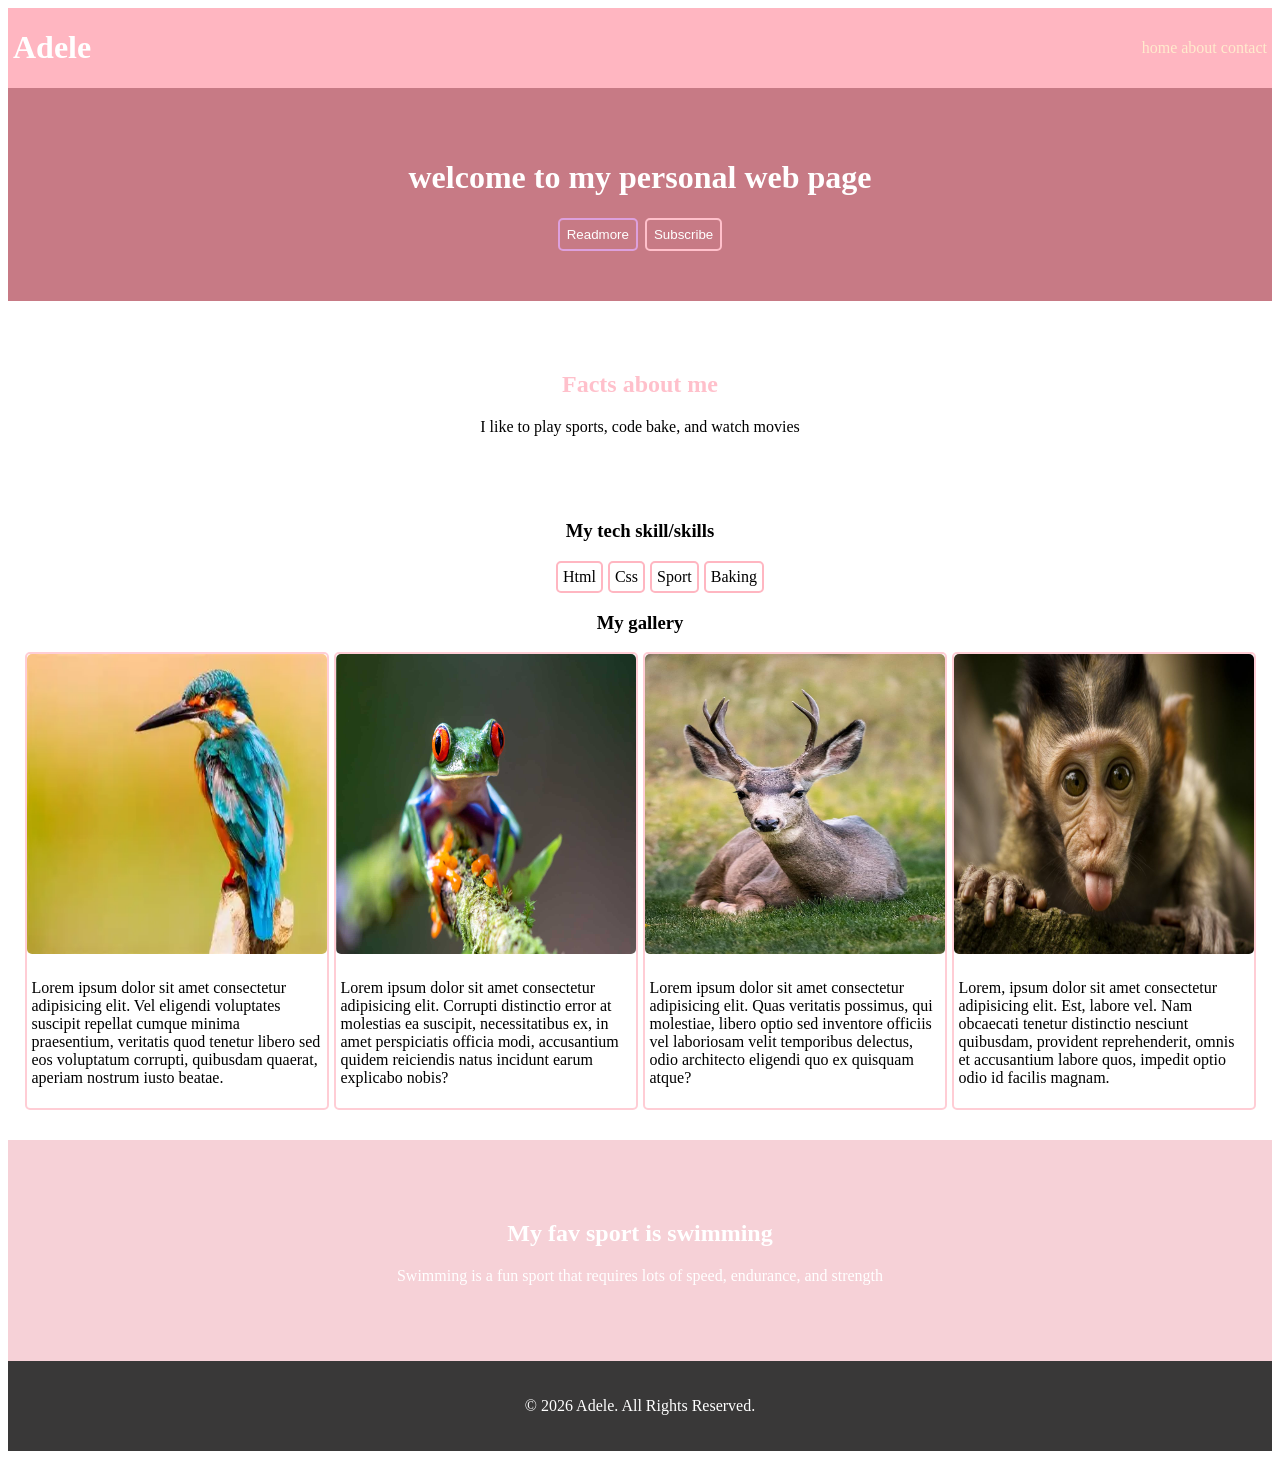
==== index.html @ 0c875e0d "first commit" ====
<!DOCTYPE html>
<html lang="en">
<head>
    <meta charset="UTF-8">
    <meta name="viewport" content="width=device-width, initial-scale=1.0">
    <link rel="stylesheet" href="index.css">
    <title>Document</title>
</head>
<body>

<header>
    <h1>Adele</h1>
    <nav>
        <a href="index.html">home</a>
        <a href="about.html">about</a>
        <a href="contact.html">contact</a>
    </nav>
</header>

<div class="parent_div">
    <h1>welcome to my personal web page</h1>
    <div class="child1">
        <button>Readmore</button>
        <button class="button2">Subscribe</button>
    </div>
</div>

<div class="parent2">
    <h2>Facts about me</h2>
    <p>I like to play sports, code bake, and watch movies</p>
</div>
   
<div>
    <h3>My tech skill/skills</h3>
    <ul>
        <li>Html</li>
        <li>Css</li>
        <li>Sport</li>
        <li>Baking</li>
    </ul>
</div>


<h3>My gallery</h3>
<div class="Art">
    
    <div>
        <img src="OIP.webp" alt="">
        <p class="Paint">Lorem ipsum dolor sit amet consectetur adipisicing elit.
        Vel eligendi voluptates suscipit repellat cumque minima praesentium,
        veritatis quod tenetur libero sed eos voluptatum corrupti, quibusdam quaerat, 
        aperiam nostrum iusto beatae.</p>
    </div>
    <div>
        <img src="red-eyed-tree-frog-4.jpg" alt="">
        <p class="Paint">Lorem ipsum dolor sit amet consectetur adipisicing elit. 
        Corrupti distinctio error at molestias ea suscipit, necessitatibus ex, 
        in amet perspiciatis officia modi, accusantium quidem reiciendis natus incidunt
        earum explicabo nobis?</p>
    </div>
    <div>
        <img src="deer-horn-animal-wildlife-green-grass.jpg" alt="">
        <p class="Paint">Lorem ipsum dolor sit amet consectetur adipisicing elit. 
        Quas veritatis possimus, qui molestiae, libero optio sed inventore officiis vel 
        laboriosam velit temporibus delectus, odio architecto eligendi quo ex quisquam atque?</p>
    </div>
    <div>
        <img src="R.jpg" alt="">
        <p class="Paint">Lorem, ipsum dolor sit amet consectetur adipisicing elit. Est, 
        labore vel. Nam obcaecati tenetur distinctio nesciunt quibusdam, provident reprehenderit, 
        omnis et accusantium labore quos, impedit optio odio id facilis magnam.</p>
    </div>

    
</div>

<div class="Adele">
<h2 class="Sport">My fav sport is swimming</h2>
<p>Swimming is a fun sport that requires lots of speed, endurance, and strength</p>
</div>

<footer>
    <p>© 2026 Adele. All Rights Reserved.</p>
</footer>
</body>
</html>
---- index.css ----
h1{
   
    color: white;
} 

h4{
    background-color: black;
    color: brown;
}

header{
    background-color: lightpink;
    color: blanchedalmond;
    display: flex;
    justify-content: space-between;
    align-items: center;
    padding-left: 5px;
    padding-right: 5px;
    position: sticky;
    top: 0;
    left: 0;
    right: 0;
}

a{
    text-decoration: none;
    color: blanchedalmond;
}
a:hover{
    color: lightseagreen;
}

.parent_div{
    background-color: rgb(199, 122, 133);
    padding: 50px;
}
h1{
    text-align: center;
}
.child1{
    display: flex;
    justify-content: center;
    gap: 7px;
}
button{
    color: white;
    border: 2px solid plum;
    background: none;
    padding: 7px;
    border-radius: 5px;
}
.button2{
    border: 2px solid pink;
}
.parent2{
    text-align: center;
    padding: 50px;
}
h2{
    color: pink;
}

h3{
    text-align: center;
}
ul{
    display: flex;
    justify-content: center;
    gap: 5px;
    list-style: none;
    
}
li{
    border: 2px solid lightpink;
    border-radius: 5px;
    padding: 5px;
}

img{
    width: 300px;
    height: 300px;
    border-radius: 5px;
}
.Art{
    display: flex;
    gap: 5px;
     justify-content: center;
}
.Art div{
    border: 2px solid rgba(255, 192, 203, 0.793);
    border-radius: 5px;
    flex-basis: 300px;
   
}
.Art div:hover{
    color: palevioletred;
}

.Adele{
    text-align: center;
    background-color: rgb(246, 209, 215);
    color: white;
    padding: 60px;
    margin-top: 30px;
}
.Sport{
    color: white;
}

footer{
    background-color: rgb(57, 56, 56);
    text-align: center;
    padding: 20px;
    color: white;
}

.Paint{
    padding: 5px;
}

@media screen and (max-width:600px) {
    h1{
        color: lightcyan;
    }
    h2{
        color: lightskyblue;
    }
    h3{
        color: lightgray;
    }
    .Art{
        flex-direction: column;
        margin-left: 75px;
       
    }
    .Art div{
        width: 300px;
    }
}
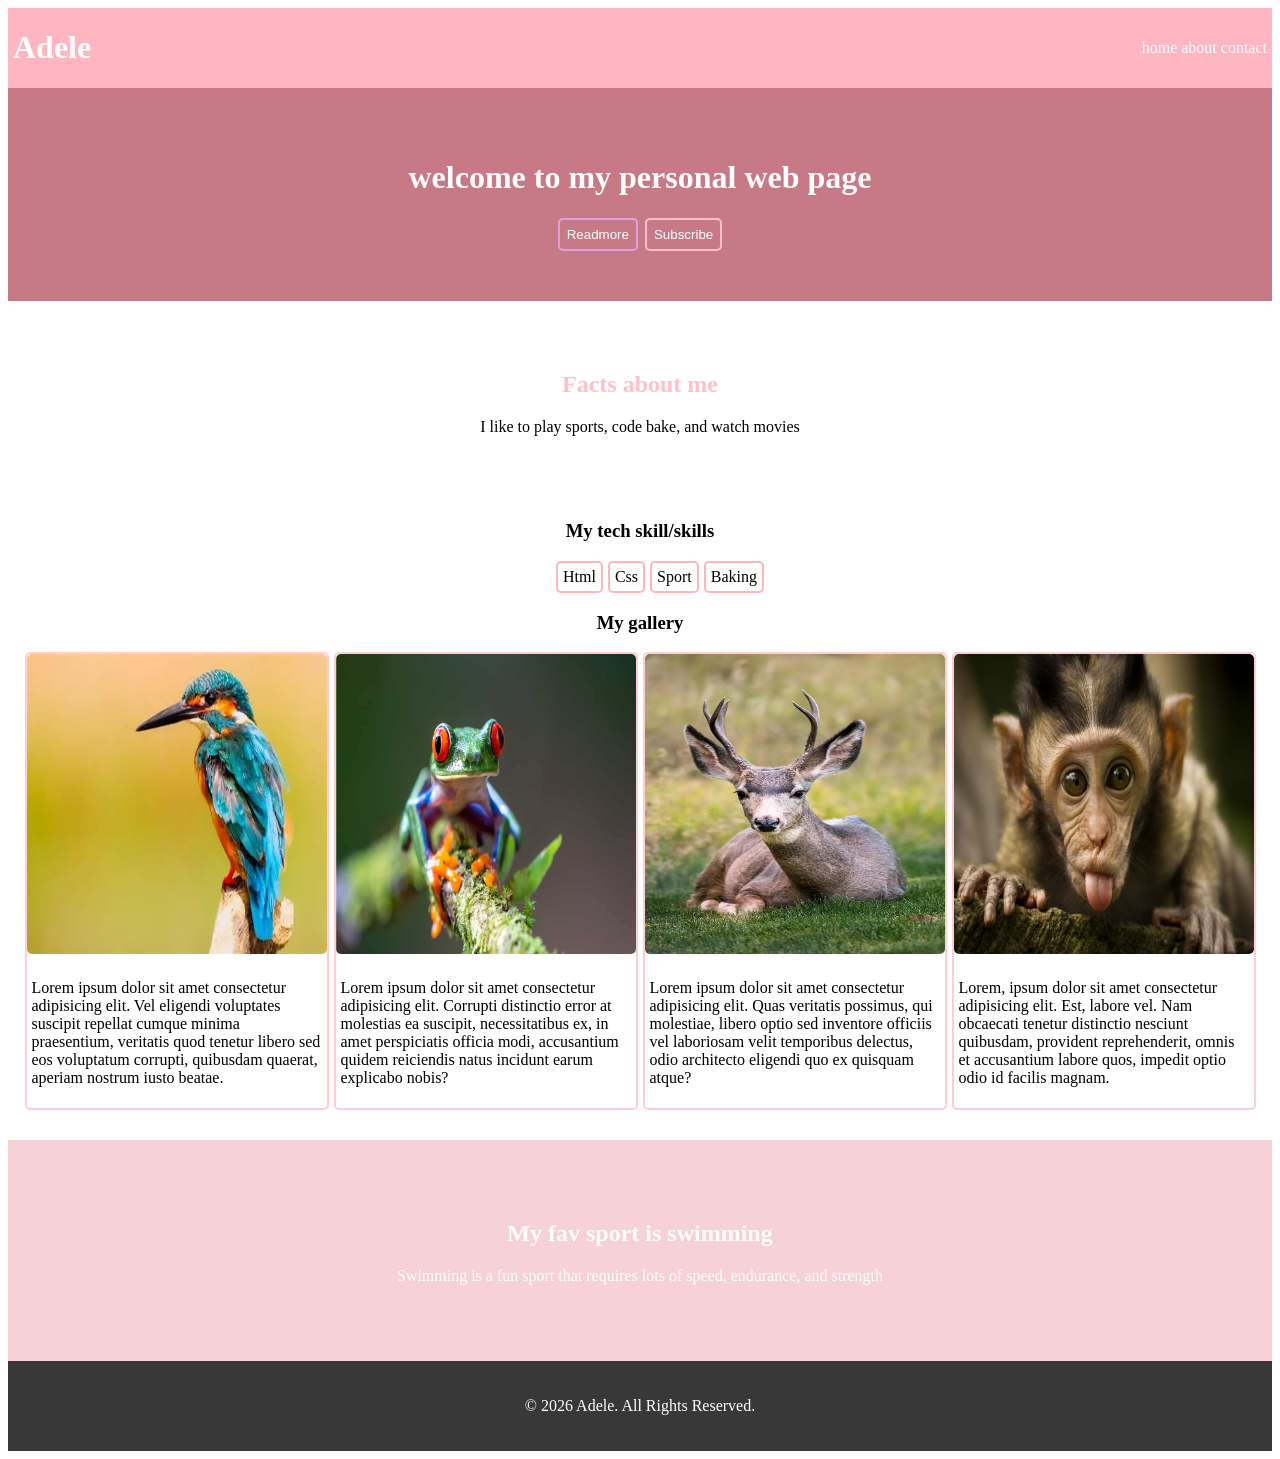
==== commit 72285a1b: "Updated homepage and other pages" ====
--- a/index.html
+++ b/index.html
@@ -13,7 +13,7 @@
     <nav>
         <a href="index.html">home</a>
         <a href="about.html">about</a>
-        <a href="contact.html">contact</a>
+        <a href="Contact.html">contact</a>
     </nav>
 </header>
 
--- a/index.css
+++ b/index.css
@@ -10,7 +10,7 @@
 
 header{
     background-color: lightpink;
-    color: blanchedalmond;
+    color: white;
     display: flex;
     justify-content: space-between;
     align-items: center;
@@ -24,7 +24,7 @@
 
 a{
     text-decoration: none;
-    color: blanchedalmond;
+    color: white;
 }
 a:hover{
     color: lightseagreen;
